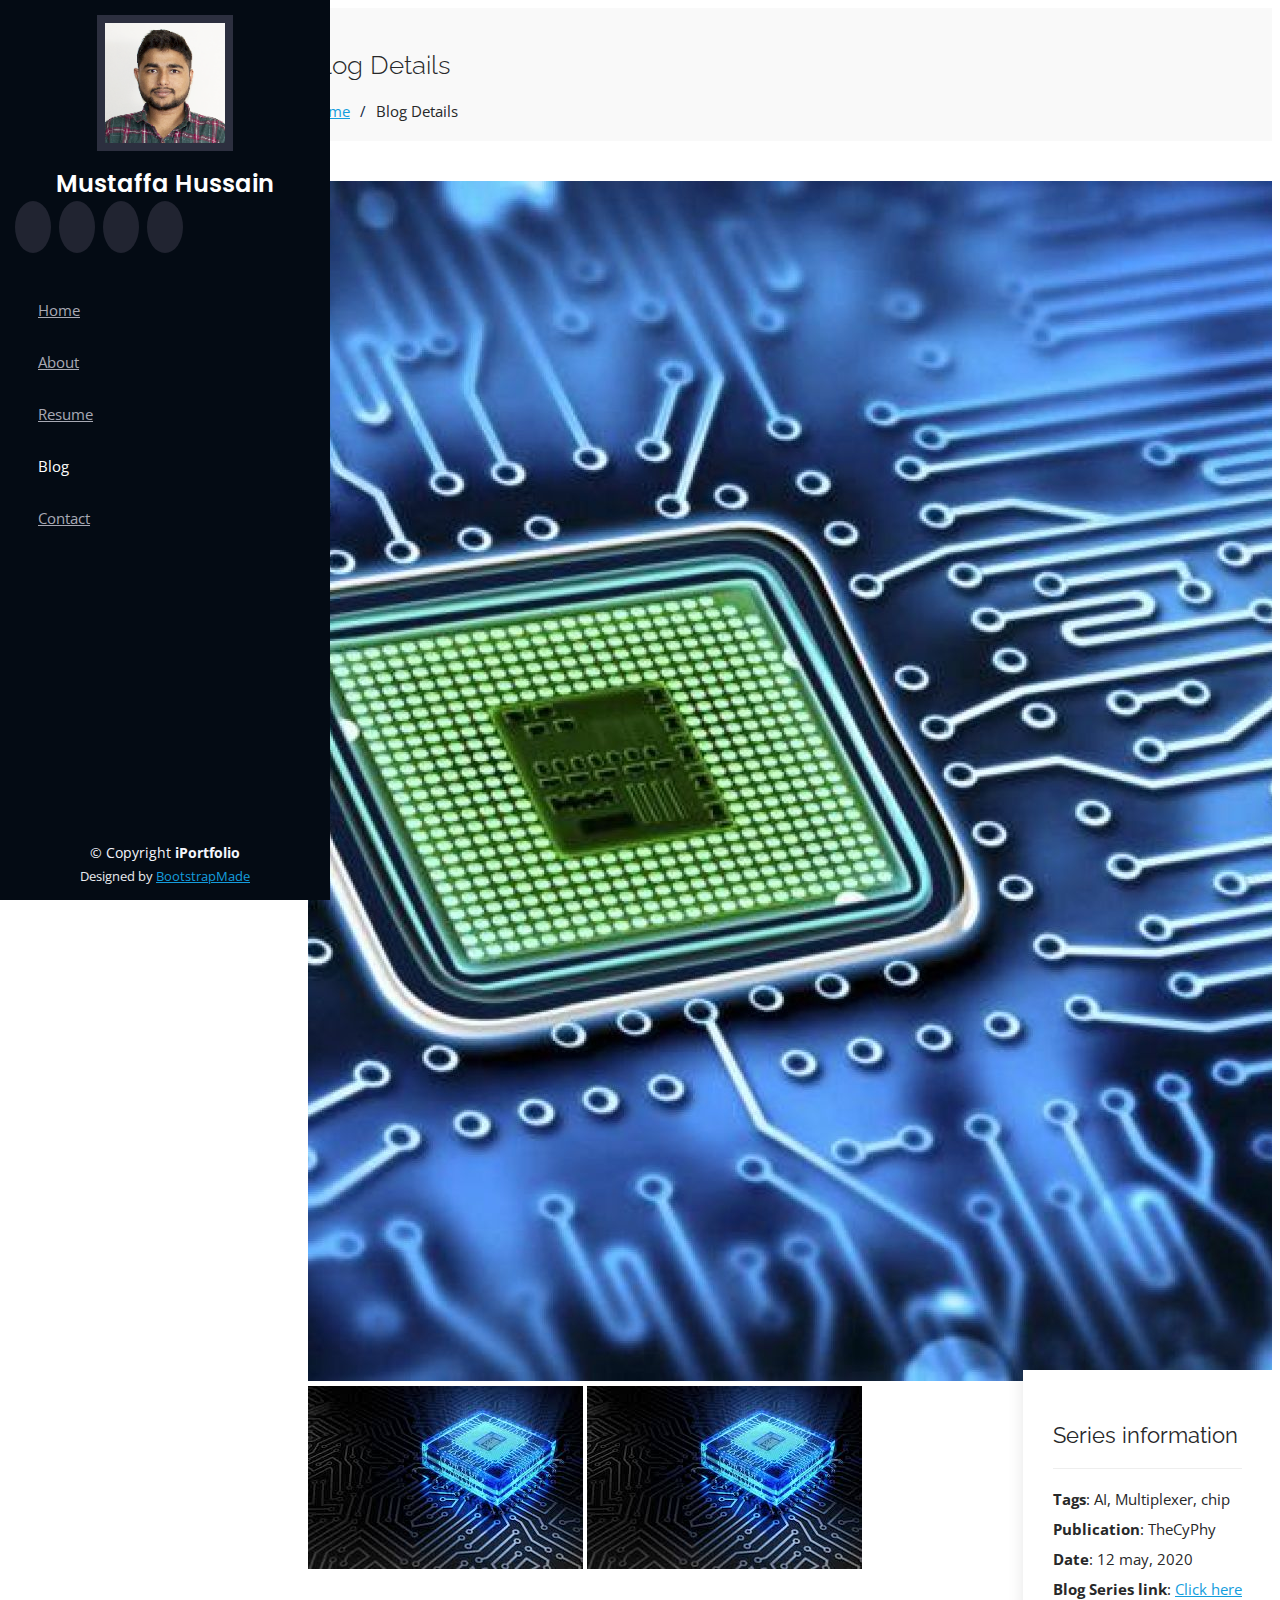
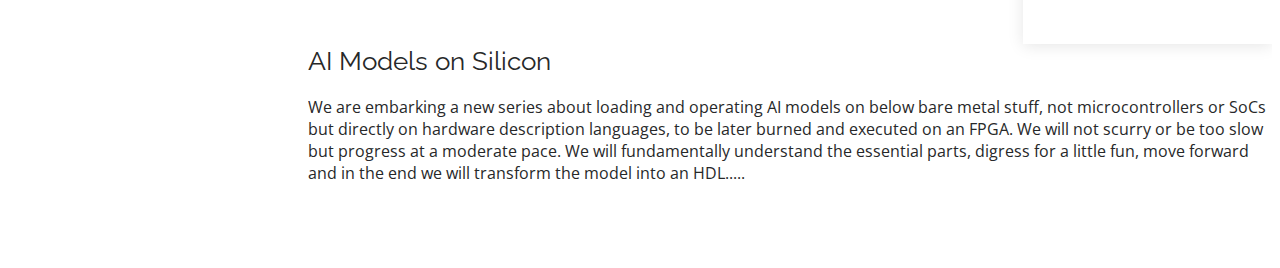
==== blog_ai_chips.html @ 8be46377 "blog section major update" ====
<!DOCTYPE html>
<html lang="en">

<head>
  <meta charset="utf-8">
  <meta content="width=device-width, initial-scale=1.0" name="viewport">

  <title>Portfolio Details - iPortfolio Bootstrap Template</title>
  <meta content="" name="description">
  <meta content="" name="keywords">

  <!-- Favicons -->
  <link href="assets/img/favicon.png" rel="icon">
  <link href="assets/img/apple-touch-icon.png" rel="apple-touch-icon">

  <!-- Google Fonts -->
  <link href="https://fonts.googleapis.com/css?family=Open+Sans:300,300i,400,400i,600,600i,700,700i|Raleway:300,300i,400,400i,500,500i,600,600i,700,700i|Poppins:300,300i,400,400i,500,500i,600,600i,700,700i" rel="stylesheet">

  <!-- Vendor CSS Files -->
  <link href="assets/vendor/bootstrap/css/bootstrap.min.css" rel="stylesheet">
  <link href="assets/vendor/icofont/icofont.min.css" rel="stylesheet">
  <link href="assets/vendor/boxicons/css/boxicons.min.css" rel="stylesheet">
  <link href="assets/vendor/venobox/venobox.css" rel="stylesheet">
  <link href="assets/vendor/owl.carousel/assets/owl.carousel.min.css" rel="stylesheet">
  <link href="assets/vendor/aos/aos.css" rel="stylesheet">

  <!-- Template Main CSS File -->
  <link href="assets/css/style.css" rel="stylesheet">

  <!-- =======================================================
  * Template Name: iPortfolio - v1.4.0
  * Template URL: https://bootstrapmade.com/iportfolio-bootstrap-portfolio-websites-template/
  * Author: BootstrapMade.com
  * License: https://bootstrapmade.com/license/
  ======================================================== -->
</head>

<body>

  <!-- ======= Mobile nav toggle button ======= -->
  <button type="button" class="mobile-nav-toggle d-xl-none"><i class="icofont-navigation-menu"></i></button>

  <!-- ======= Header ======= -->
  <header id="header">
    <div class="d-flex flex-column">

      <div class="profile">
        <img src="assets/img/profile-img.png" alt="" class="img-fluid rounded-circle">
        <h1 class="text-light"><a href="index.html">Mustaffa Hussain</a></h1>
        <div class="social-links mt-3 text-center">
          <a href="https://medium.com/@mustaffahussain4734" target="_blank" class="medium"><i class="bx bxl-medium"></i></a>
          <a href="https://github.com/mustaffa-hussain" target="_blank" class="github"><i class="bx bxl-github"></i></a>
          <a href="#" class="google"><i class="bx bxl-google"></i></a>
          <a href="https://www.linkedin.com/in/mustaffa-hussain/" target="_blank" class="linkedin"><i class="bx bxl-linkedin"></i></a>
        </div>
      </div>

      <nav class="nav-menu">
        <ul>
          <li><a href="index.html"><i class="bx bx-home"></i> <span>Home</span></a></li>
          <li><a href="index.html#about"><i class="bx bx-user"></i> <span>About</span></a></li>
          <li><a href="index.html#resume"><i class="bx bx-file-blank"></i> <span>Resume</span></a></li>
          <li class="active"><a href="index.html#blog"><i class="bx bx-book-content"></i> Blog</a></li>
          <li><a href="index.html#contact"><i class="bx bx-envelope"></i> Contact</a></li>

        </ul>
      </nav><!-- .nav-menu -->
      <button type="button" class="mobile-nav-toggle d-xl-none"><i class="icofont-navigation-menu"></i></button>

    </div>
  </header><!-- End Header -->

  <main id="main">

    <!-- ======= Breadcrumbs ======= -->
    <section id="breadcrumbs" class="breadcrumbs">
      <div class="container">

        <div class="d-flex justify-content-between align-items-center">
          <h2>Blog Details</h2>
          <ol>
            <li><a href="index.html">Home</a></li>
            <li>Blog Details</li>
          </ol>
        </div>

      </div>
    </section><!-- End Breadcrumbs -->

    <!-- ======= Portfolio Details Section ======= -->
    <section id="portfolio-details" class="portfolio-details">
      <div class="container">

        <div class="portfolio-details-container">

          <div class="owl-carousel portfolio-details-carousel">
            <img src="assets/img/portfolio/blog_ai_chips/chip.jpg" class="img-fluid" alt="">
            <img src="assets/img/portfolio/blog_ai_chips/chip3.jpg" class="img-fluid" alt="">
            <img src="assets/img/portfolio/blog_ai_chips/chip3.jpg" class="img-fluid" alt="">
          </div>

          <div class="portfolio-info">
            <h3>Series information</h3>
            <ul>
              <li><strong>Tags</strong>: AI, Multiplexer, chip</li>
              <li><strong>Publication</strong>: TheCyPhy</li>
              <li><strong>Date</strong>: 12 may, 2020</li>
              <li><strong>Blog Series link</strong>: <a href="https://medium.com/thecyphy/ai-models-on-silicon-series-part-0-ad0dce937b0c" target=”_blank” >Click here </a></li>
            </ul>
          </div>

        </div>

        <div class="portfolio-description">
          <h2>AI Models on Silicon</h2>
          <p>
           We are embarking a new series about loading and operating AI models on below bare metal stuff, not microcontrollers or SoCs but directly on hardware description languages, 
           to be later burned and executed on an FPGA.
           We will not scurry or be too slow but progress at a moderate pace. 
           We will fundamentally understand the essential parts, digress for a little fun, move forward and in the end we will transform the model into an HDL.....
          </p>
        </div>

      </div>
    </section><!-- End Portfolio Details Section -->

  </main><!-- End #main -->

  <!-- ======= Footer ======= -->
  <footer id="footer">
    <div class="container">
      <div class="copyright">
        &copy; Copyright <strong><span>iPortfolio</span></strong>
      </div>
      <div class="credits">
        <!-- All the links in the footer should remain intact. -->
        <!-- You can delete the links only if you purchased the pro version. -->
        <!-- Licensing information: https://bootstrapmade.com/license/ -->
        <!-- Purchase the pro version with working PHP/AJAX contact form: https://bootstrapmade.com/iportfolio-bootstrap-portfolio-websites-template/ -->
        Designed by <a href="https://bootstrapmade.com/">BootstrapMade</a>
      </div>
    </div>
  </footer><!-- End  Footer -->

  <a href="#" class="back-to-top"><i class="icofont-simple-up"></i></a>

  <!-- Vendor JS Files -->
  <script src="assets/vendor/jquery/jquery.min.js"></script>
  <script src="assets/vendor/bootstrap/js/bootstrap.bundle.min.js"></script>
  <script src="assets/vendor/jquery.easing/jquery.easing.min.js"></script>
  <script src="assets/vendor/php-email-form/validate.js"></script>
  <script src="assets/vendor/waypoints/jquery.waypoints.min.js"></script>
  <script src="assets/vendor/counterup/counterup.min.js"></script>
  <script src="assets/vendor/isotope-layout/isotope.pkgd.min.js"></script>
  <script src="assets/vendor/venobox/venobox.min.js"></script>
  <script src="assets/vendor/owl.carousel/owl.carousel.min.js"></script>
  <script src="assets/vendor/typed.js/typed.min.js"></script>
  <script src="assets/vendor/aos/aos.js"></script>

  <!-- Template Main JS File -->
  <script src="assets/js/main.js"></script>

</body>

</html>
---- assets/css/style.css ----
/**
* Template Name: iPortfolio - v1.4.0
* Template URL: https://bootstrapmade.com/iportfolio-bootstrap-portfolio-websites-template/
* Author: BootstrapMade.com
* License: https://bootstrapmade.com/license/
*/

/*--------------------------------------------------------------
# General
--------------------------------------------------------------*/
body {
  font-family: "Open Sans", sans-serif;
  color: #272829;
}

a {
  color: #149ddd;
}

a:hover {
  color: #37b3ed;
  text-decoration: none;
}

h1, h2, h3, h4, h5, h6 {
  font-family: "Raleway", sans-serif;
}

/*--------------------------------------------------------------
# Back to top button
--------------------------------------------------------------*/
.back-to-top {
  position: fixed;
  display: none;
  width: 40px;
  height: 40px;
  border-radius: 50px;
  right: 15px;
  bottom: 15px;
  background: #149ddd;
  color: #fff;
  transition: display 0.5s ease-in-out;
  z-index: 99999;
}

.back-to-top i {
  font-size: 24px;
  position: absolute;
  top: 7px;
  left: 8px;
}

.back-to-top:hover {
  color: #fff;
  background: #2eafec;
  transition: background 0.2s ease-in-out;
}

/*--------------------------------------------------------------
# Header
--------------------------------------------------------------*/
#header {
  position: fixed;
  top: 0;
  left: 0;
  bottom: 0;
  width: 300px;
  transition: all ease-in-out 0.5s;
  z-index: 9997;
  transition: all 0.5s;
  padding: 0 15px;
  background: #040b14;
  overflow-y: auto;
}

#header .profile img {
  margin: 15px auto;
  display: block;
  width: 120px;
  border: 8px solid #2c2f3f;
}

#header .profile h1 {
  font-size: 24px;
  margin: 0;
  padding: 0;
  font-weight: 600;
  -moz-text-align-last: center;
  text-align-last: center;
  font-family: "Poppins", sans-serif;
}

#header .profile h1 a, #header .profile h1 a:hover {
  color: #fff;
  text-decoration: none;
}

#header .profile .social-links a {
  font-size: 18px;
  display: inline-block;
  background: #212431;
  color: #fff;
  line-height: 1;
  padding: 8px 0;
  margin-right: 4px;
  border-radius: 50%;
  text-align: center;
  width: 36px;
  height: 36px;
  transition: 0.3s;
}

#header .profile .social-links a:hover {
  background: #149ddd;
  color: #fff;
  text-decoration: none;
}

#main {
  margin-left: 300px;
}

@media (max-width: 1199px) {
  #header {
    left: -300px;
  }
  #main {
    margin-left: 0;
  }
}

/*--------------------------------------------------------------
# Navigation Menu
--------------------------------------------------------------*/
/* Desktop Navigation */
.nav-menu {
  padding-top: 30px;
}

.nav-menu * {
  margin: 0;
  padding: 0;
  list-style: none;
}

.nav-menu > ul > li {
  position: relative;
  white-space: nowrap;
}

.nav-menu a {
  display: flex;
  align-items: center;
  color: #a8a9b4;
  padding: 12px 15px;
  margin-bottom: 8px;
  transition: 0.3s;
  font-size: 15px;
}

.nav-menu a i {
  font-size: 24px;
  padding-right: 8px;
  color: #6f7180;
}

.nav-menu a:hover, .nav-menu .active > a, .nav-menu li:hover > a {
  text-decoration: none;
  color: #fff;
}

.nav-menu a:hover i, .nav-menu .active > a i, .nav-menu li:hover > a i {
  color: #149ddd;
}

/* Mobile Navigation */
.mobile-nav-toggle {
  position: fixed;
  right: 15px;
  top: 15px;
  z-index: 9998;
  border: 0;
  background: none;
  font-size: 24px;
  transition: all 0.4s;
  outline: none !important;
  line-height: 1;
  cursor: pointer;
  text-align: right;
}

.mobile-nav-toggle i {
  color: #149ddd;
}

.mobile-nav-active {
  overflow: hidden;
}

.mobile-nav-active #header {
  left: 0;
}

.mobile-nav-active .mobile-nav-toggle i {
  color: #fff;
}

/*--------------------------------------------------------------
# Hero Section
--------------------------------------------------------------*/
#hero {
  width: 100%;
  height: 100vh;
  background: url("../img/hero-bg-1.jpg") top center;
  background-size: cover;
}

#hero:before {
  content: "";
  background: rgba(5, 13, 24, 0.3);
  position: absolute;
  bottom: 0;
  top: 0;
  left: 0;
  right: 0;
  z-index: 1;
}

#hero .hero-container {
  position: relative;
  z-index: 2;
  min-width: 300px;
}

#hero h1 {
  margin: 0 0 10px 0;
  font-size: 64px;
  font-weight: 700;
  line-height: 56px;
  color: #fff;
}

#hero p {
  color: #fff;
  margin-bottom: 50px;
  font-size: 26px;
  font-family: "Poppins", sans-serif;
}

#hero p span {
  color: #fff;
  padding-bottom: 4px;
  letter-spacing: 1px;
  border-bottom: 3px solid #149ddd;
}

@media (min-width: 1024px) {
  #hero {
    background-attachment: fixed;
  }
}

@media (max-width: 768px) {
  #hero h1 {
    font-size: 28px;
    line-height: 36px;
  }
  #hero h2 {
    font-size: 18px;
    line-height: 24px;
    margin-bottom: 30px;
  }
}

/*--------------------------------------------------------------
# Sections General
--------------------------------------------------------------*/
section {
  padding: 60px 0;
  overflow: hidden;
}

.section-bg {
  background: #f5f8fd;
}

.section-title {
  padding-bottom: 30px;
}

.section-title h2 {
  font-size: 32px;
  font-weight: bold;
  margin-bottom: 20px;
  padding-bottom: 20px;
  position: relative;
  color: #173b6c;
}

.section-title h2::after {
  content: '';
  position: absolute;
  display: block;
  width: 50px;
  height: 3px;
  background: #149ddd;
  bottom: 0;
  left: 0;
}

.section-title p {
  margin-bottom: 0;
}

/*--------------------------------------------------------------
# About
--------------------------------------------------------------*/
.about .content h3 {
  font-weight: 700;
  font-size: 26px;
  color: #173b6c;
}

.about .content ul {
  list-style: none;
  padding: 0;
}

.about .content ul li {
  padding-bottom: 10px;
}

.about .content ul i {
  font-size: 20px;
  padding-right: 2px;
  color: #149ddd;
}

.about .content p:last-child {
  margin-bottom: 0;
}

/*--------------------------------------------------------------
# Facts
--------------------------------------------------------------*/
.facts {
  padding-bottom: 30px;
}

.facts .count-box {
  padding: 30px;
  width: 100%;
}

.facts .count-box i {
  display: block;
  font-size: 44px;
  color: #149ddd;
  float: left;
}

.facts .count-box span {
  font-size: 48px;
  line-height: 40px;
  display: block;
  font-weight: 700;
  color: #050d18;
  margin-left: 60px;
}

.facts .count-box p {
  padding: 15px 0 0 0;
  margin: 0 0 0 60px;
  font-family: "Raleway", sans-serif;
  font-size: 14px;
  color: #122f57;
}

.facts .count-box a {
  font-weight: 600;
  display: block;
  margin-top: 20px;
  color: #122f57;
  font-size: 15px;
  font-family: "Poppins", sans-serif;
  transition: ease-in-out 0.3s;
}

.facts .count-box a:hover {
  color: #1f5297;
}

/*--------------------------------------------------------------
# Akills
--------------------------------------------------------------*/
.skills .progress {
  height: 50px;
  display: block;
  background: none;
}

.skills .progress .skill {
  padding: 10px 0;
  margin: 0 0 6px 0;
  text-transform: uppercase;
  display: block;
  font-weight: 600;
  font-family: "Poppins", sans-serif;
  color: #050d18;
}

.skills .progress .skill .val {
  float: right;
  font-style: normal;
}

.skills .progress-bar-wrap {
  background: #dce8f8;
}

.skills .progress-bar {
  width: 1px;
  height: 10px;
  transition: .9s;
  background-color: #149ddd;
}

/*--------------------------------------------------------------
# Resume
--------------------------------------------------------------*/
.resume .resume-title {
  font-size: 26px;
  font-weight: 700;
  margin-top: 20px;
  margin-bottom: 20px;
  color: #050d18;
}

.resume .resume-item {
  padding: 0 0 20px 20px;
  margin-top: -2px;
  border-left: 2px solid #1f5297;
  position: relative;
}

.resume .resume-item h4 {
  line-height: 18px;
  font-size: 18px;
  font-weight: 600;
  text-transform: uppercase;
  font-family: "Poppins", sans-serif;
  color: #050d18;
  margin-bottom: 10px;
}

.resume .resume-item h5 {
  font-size: 16px;
  background: #e4edf9;
  padding: 5px 15px;
  display: inline-block;
  font-weight: 600;
  margin-bottom: 10px;
}

.resume .resume-item ul {
  padding-left: 20px;
}

.resume .resume-item ul li {
  padding-bottom: 10px;
}

.resume .resume-item:last-child {
  padding-bottom: 0;
}

.resume .resume-item::before {
  content: "";
  position: absolute;
  width: 16px;
  height: 16px;
  border-radius: 50px;
  left: -9px;
  top: 0;
  background: #fff;
  border: 2px solid #1f5297;
}

/*--------------------------------------------------------------
# Portfolio
--------------------------------------------------------------*/
.portfolio .portfolio-item {
  margin-bottom: 30px;
}

.portfolio #portfolio-flters {
  padding: 0;
  margin: 0 auto 35px auto;
  list-style: none;
  text-align: center;
  background: #fff;
  border-radius: 50px;
  padding: 2px 15px;
}

.portfolio #portfolio-flters li {
  cursor: pointer;
  display: inline-block;
  padding: 10px 15px 8px 15px;
  font-size: 14px;
  font-weight: 600;
  line-height: 1;
  text-transform: uppercase;
  color: #272829;
  margin-bottom: 5px;
  transition: all 0.3s ease-in-out;
}

.portfolio #portfolio-flters li:hover, .portfolio #portfolio-flters li.filter-active {
  color: #149ddd;
}

.portfolio #portfolio-flters li:last-child {
  margin-right: 0;
}

.portfolio .portfolio-wrap {
  transition: 0.3s;
  position: relative;
  overflow: hidden;
  z-index: 1;
}

.portfolio .portfolio-wrap::before {
  content: "";
  background: rgba(255, 255, 255, 0.5);
  position: absolute;
  left: 0;
  right: 0;
  top: 0;
  bottom: 0;
  transition: all ease-in-out 0.3s;
  z-index: 2;
  opacity: 0;
}

.portfolio .portfolio-wrap .portfolio-links {
  opacity: 1;
  left: 0;
  right: 0;
  bottom: -60px;
  z-index: 3;
  position: absolute;
  transition: all ease-in-out 0.3s;
  display: flex;
  justify-content: center;
}

.portfolio .portfolio-wrap .portfolio-links a {
  color: #fff;
  font-size: 28px;
  text-align: center;
  background: rgba(20, 157, 221, 0.75);
  transition: 0.3s;
  width: 50%;
}

.portfolio .portfolio-wrap .portfolio-links a:hover {
  background: rgba(20, 157, 221, 0.95);
}

.portfolio .portfolio-wrap .portfolio-links a + a {
  border-left: 1px solid #37b3ed;
}

.portfolio .portfolio-wrap:hover::before {
  top: 0;
  left: 0;
  right: 0;
  bottom: 0;
  opacity: 1;
}

.portfolio .portfolio-wrap:hover .portfolio-links {
  opacity: 1;
  bottom: 0;
}

/*--------------------------------------------------------------
# Services
--------------------------------------------------------------*/
.services .icon-box {
  margin-bottom: 20px;
}

.services .icon {
  float: left;
  display: flex;
  align-items: center;
  justify-content: center;
  width: 54px;
  height: 54px;
  background: #149ddd;
  border-radius: 50%;
  transition: 0.5s;
  border: 1px solid #149ddd;
}

.services .icon i {
  color: #fff;
  font-size: 24px;
}

.services .icon-box:hover .icon {
  background: #fff;
}

.services .icon-box:hover .icon i {
  color: #149ddd;
}

.services .title {
  margin-left: 80px;
  font-weight: 700;
  margin-bottom: 15px;
  font-size: 18px;
}

.services .title a {
  color: #343a40;
}

.services .title a:hover {
  color: #149ddd;
}

.services .description {
  margin-left: 80px;
  line-height: 24px;
  font-size: 14px;
}

/*--------------------------------------------------------------
# Testimonials
--------------------------------------------------------------*/
.testimonials .testimonial-item {
  box-sizing: content-box;
  text-align: center;
  min-height: 320px;
}

.testimonials .testimonial-item .testimonial-img {
  width: 90px;
  border-radius: 50%;
  margin: 0 auto;
}

.testimonials .testimonial-item h3 {
  font-size: 18px;
  font-weight: bold;
  margin: 10px 0 5px 0;
  color: #111;
}

.testimonials .testimonial-item h4 {
  font-size: 14px;
  color: #999;
  margin: 0;
}

.testimonials .testimonial-item .quote-icon-left, .testimonials .testimonial-item .quote-icon-right {
  color: #c3e8fa;
  font-size: 26px;
}

.testimonials .testimonial-item .quote-icon-left {
  display: inline-block;
  left: -5px;
  position: relative;
}

.testimonials .testimonial-item .quote-icon-right {
  display: inline-block;
  right: -5px;
  position: relative;
  top: 10px;
}

.testimonials .testimonial-item p {
  font-style: italic;
  margin: 0 15px 15px 15px;
  padding: 20px;
  background: #fff;
  position: relative;
  margin-bottom: 35px;
  border-radius: 6px;
  box-shadow: 0px 2px 15px rgba(0, 0, 0, 0.1);
}

.testimonials .testimonial-item p::after {
  content: "";
  width: 0;
  height: 0;
  border-top: 20px solid #fff;
  border-right: 20px solid transparent;
  border-left: 20px solid transparent;
  position: absolute;
  bottom: -20px;
  left: calc(50% - 20px);
}

.testimonials .owl-nav, .testimonials .owl-dots {
  margin-top: 5px;
  text-align: center;
}

.testimonials .owl-dot {
  display: inline-block;
  margin: 0 5px;
  width: 12px;
  height: 12px;
  border-radius: 50%;
  background-color: #ddd !important;
}

.testimonials .owl-dot.active {
  background-color: #149ddd !important;
}

@media (max-width: 767px) {
  .testimonials {
    margin: 30px 10px;
  }
}

/*--------------------------------------------------------------
# Contact
--------------------------------------------------------------*/
.contact {
  padding-bottom: 130px;
}

.contact .info {
  padding: 30px;
  background: #fff;
  width: 100%;
  box-shadow: 0 0 24px 0 rgba(0, 0, 0, 0.12);
}

.contact .info i {
  font-size: 20px;
  color: #149ddd;
  float: left;
  width: 44px;
  height: 44px;
  background: #dff3fc;
  display: flex;
  justify-content: center;
  align-items: center;
  border-radius: 50px;
  transition: all 0.3s ease-in-out;
}

.contact .info h4 {
  padding: 0 0 0 60px;
  font-size: 22px;
  font-weight: 600;
  margin-bottom: 5px;
  color: #050d18;
}

.contact .info p {
  padding: 0 0 10px 60px;
  margin-bottom: 20px;
  font-size: 14px;
  color: #173b6c;
}

.contact .info .email p {
  padding-top: 5px;
}

.contact .info .social-links {
  padding-left: 60px;
}

.contact .info .social-links a {
  font-size: 18px;
  display: inline-block;
  background: #333;
  color: #fff;
  line-height: 1;
  padding: 8px 0;
  border-radius: 50%;
  text-align: center;
  width: 36px;
  height: 36px;
  transition: 0.3s;
  margin-right: 10px;
}

.contact .info .social-links a:hover {
  background: #149ddd;
  color: #fff;
}

.contact .info .email:hover i, .contact .info .address:hover i, .contact .info .phone:hover i {
  background: #149ddd;
  color: #fff;
}

.contact .php-email-form {
  width: 100%;
  padding: 30px;
  background: #fff;
  box-shadow: 0 0 24px 0 rgba(0, 0, 0, 0.12);
}

.contact .php-email-form .form-group {
  padding-bottom: 8px;
}

.contact .php-email-form .validate {
  display: none;
  color: red;
  margin: 0 0 15px 0;
  font-weight: 400;
  font-size: 13px;
}

.contact .php-email-form .error-message {
  display: none;
  color: #fff;
  background: #ed3c0d;
  text-align: left;
  padding: 15px;
  font-weight: 600;
}

.contact .php-email-form .error-message br + br {
  margin-top: 25px;
}

.contact .php-email-form .sent-message {
  display: none;
  color: #fff;
  background: #18d26e;
  text-align: center;
  padding: 15px;
  font-weight: 600;
}

.contact .php-email-form .loading {
  display: none;
  background: #fff;
  text-align: center;
  padding: 15px;
}

.contact .php-email-form .loading:before {
  content: "";
  display: inline-block;
  border-radius: 50%;
  width: 24px;
  height: 24px;
  margin: 0 10px -6px 0;
  border: 3px solid #18d26e;
  border-top-color: #eee;
  -webkit-animation: animate-loading 1s linear infinite;
  animation: animate-loading 1s linear infinite;
}

.contact .php-email-form input, .contact .php-email-form textarea {
  border-radius: 0;
  box-shadow: none;
  font-size: 14px;
}

.contact .php-email-form input {
  height: 44px;
}

.contact .php-email-form textarea {
  padding: 10px 12px;
}

.contact .php-email-form button[type="submit"] {
  background: #149ddd;
  border: 0;
  padding: 10px 24px;
  color: #fff;
  transition: 0.4s;
  border-radius: 4px;
}

.contact .php-email-form button[type="submit"]:hover {
  background: #37b3ed;
}

@-webkit-keyframes animate-loading {
  0% {
    transform: rotate(0deg);
  }
  100% {
    transform: rotate(360deg);
  }
}

@keyframes animate-loading {
  0% {
    transform: rotate(0deg);
  }
  100% {
    transform: rotate(360deg);
  }
}

/*--------------------------------------------------------------
# Breadcrumbs
--------------------------------------------------------------*/
.breadcrumbs {
  padding: 20px 0;
  background: #f9f9f9;
}

.breadcrumbs h2 {
  font-size: 26px;
  font-weight: 300;
}

.breadcrumbs ol {
  display: flex;
  flex-wrap: wrap;
  list-style: none;
  padding: 0;
  margin: 0;
  font-size: 15px;
}

.breadcrumbs ol li + li {
  padding-left: 10px;
}

.breadcrumbs ol li + li::before {
  display: inline-block;
  padding-right: 10px;
  color: #0e2442;
  content: "/";
}

@media (max-width: 768px) {
  .breadcrumbs .d-flex {
    display: block !important;
  }
  .breadcrumbs ol {
    display: block;
  }
  .breadcrumbs ol li {
    display: inline-block;
  }
}

/*--------------------------------------------------------------
# Portfolio Details
--------------------------------------------------------------*/
.portfolio-details {
  padding-top: 40px;
}

.portfolio-details .portfolio-details-container {
  position: relative;
}

.portfolio-details .portfolio-details-carousel {
  position: relative;
  z-index: 1;
}

.portfolio-details .portfolio-details-carousel .owl-nav, .portfolio-details .portfolio-details-carousel .owl-dots {
  margin-top: 5px;
  text-align: left;
}

.portfolio-details .portfolio-details-carousel .owl-dot {
  display: inline-block;
  margin: 0 10px 0 0;
  width: 12px;
  height: 12px;
  border-radius: 50%;
  background-color: #ddd !important;
}

.portfolio-details .portfolio-details-carousel .owl-dot.active {
  background-color: #149ddd !important;
}

.portfolio-details .portfolio-info {
  padding: 30px;
  position: absolute;
  right: 0;
  bottom: -70px;
  background: #fff;
  box-shadow: 0px 2px 15px rgba(0, 0, 0, 0.1);
  z-index: 2;
}

.portfolio-details .portfolio-info h3 {
  font-size: 22px;
  font-weight: 400;
  margin-bottom: 20px;
  padding-bottom: 20px;
  border-bottom: 1px solid #eee;
}

.portfolio-details .portfolio-info ul {
  list-style: none;
  padding: 0;
  font-size: 15px;
}

.portfolio-details .portfolio-info ul li + li {
  margin-top: 10px;
}

.portfolio-details .portfolio-description {
  padding-top: 50px;
}

.portfolio-details .portfolio-description h2 {
  width: 50%;
  font-size: 26px;
  font-weight: 400;
  margin-bottom: 20px;
}

.portfolio-details .portfolio-description p {
  padding: 0;
}

@media (max-width: 768px) {
  .portfolio-details .portfolio-description h2 {
    width: 100%;
  }
  .portfolio-details .portfolio-info {
    position: static;
    margin-top: 30px;
  }
}

/*--------------------------------------------------------------
# Footer
--------------------------------------------------------------*/
#footer {
  padding: 15px;
  color: #f4f6fd;
  font-size: 14px;
  position: fixed;
  left: 0;
  bottom: 0;
  width: 300px;
  z-index: 9999;
  background: #040b14;
}

#footer .copyright {
  text-align: center;
}

#footer .credits {
  padding-top: 5px;
  text-align: center;
  font-size: 13px;
  color: #eaebf0;
}

@media (max-width: 1199px) {
  #footer {
    position: static;
    width: auto;
    padding-right: 20px 15px;
  }
}
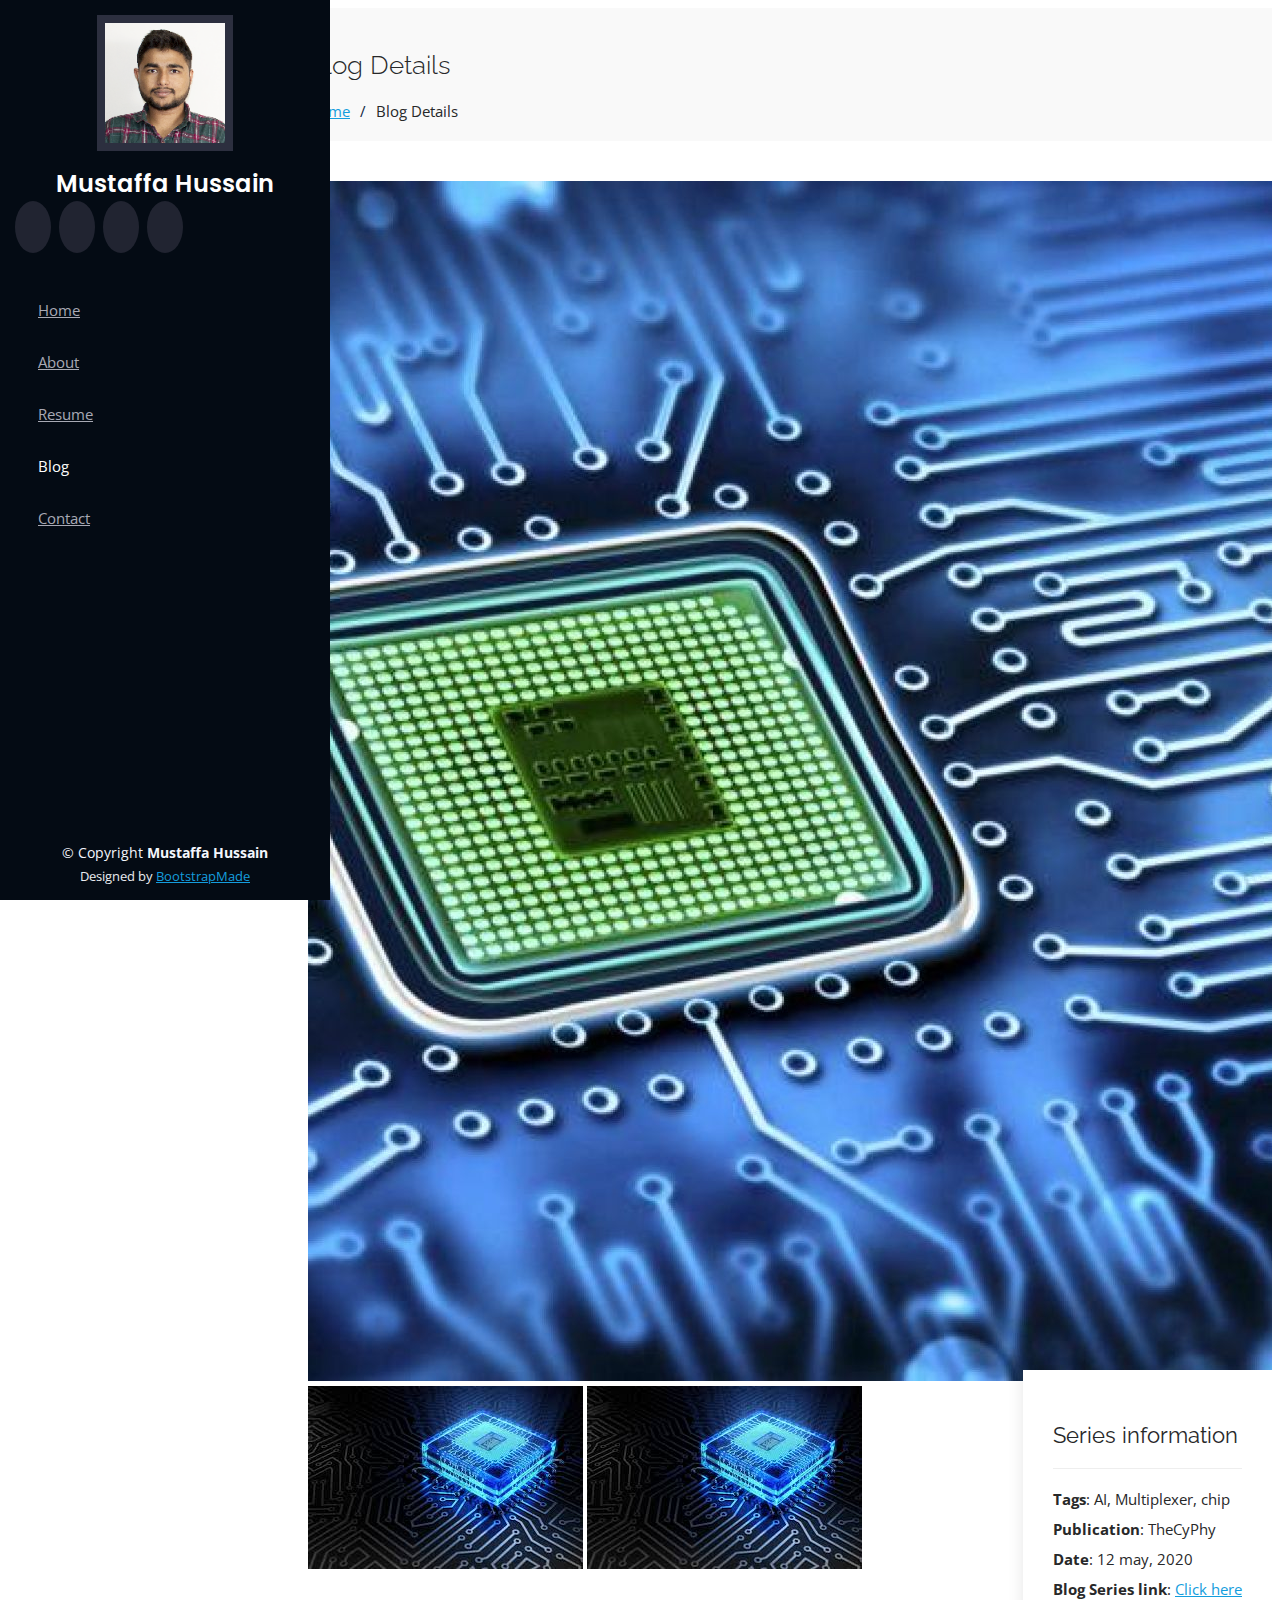
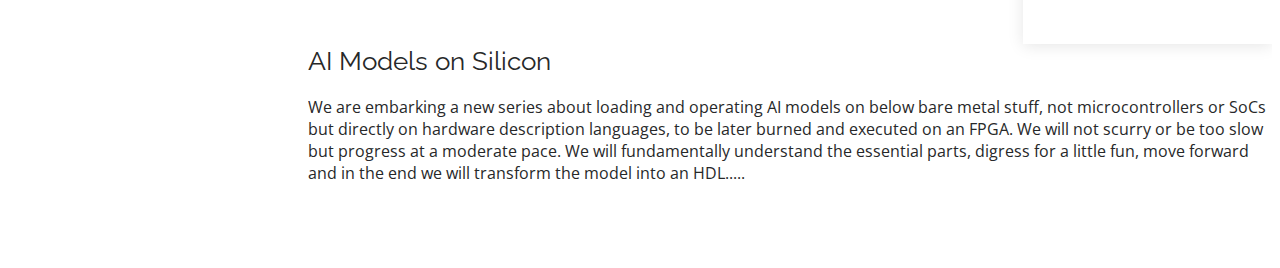
==== commit 52cba04c: "added credits change and kg blog" ====
--- a/blog_ai_chips.html
+++ b/blog_ai_chips.html
@@ -130,7 +130,7 @@
   <footer id="footer">
     <div class="container">
       <div class="copyright">
-        &copy; Copyright <strong><span>iPortfolio</span></strong>
+        &copy; Copyright <strong><span>Mustaffa Hussain</span></strong>
       </div>
       <div class="credits">
         <!-- All the links in the footer should remain intact. -->
